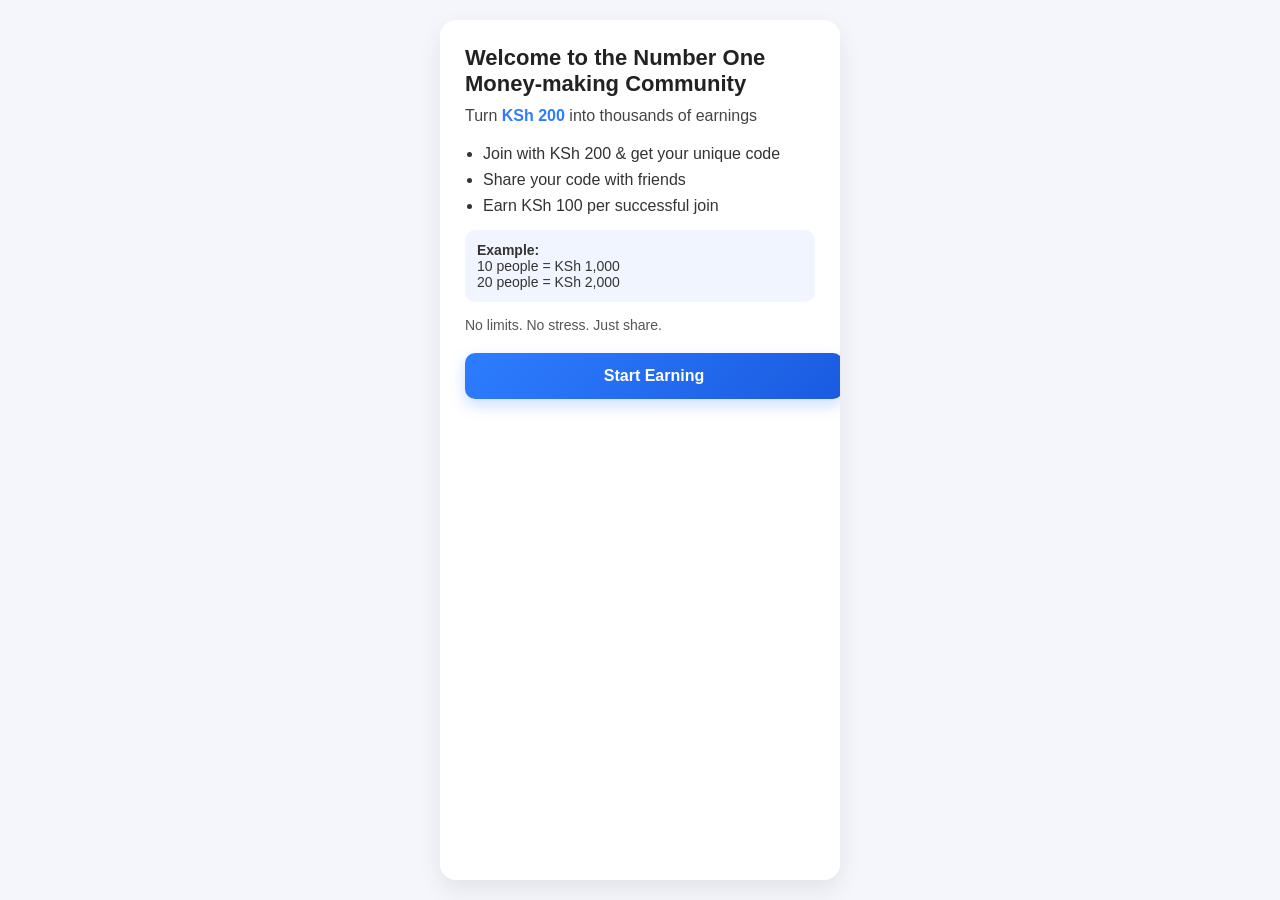
==== about.html @ 3777824d "Update about.html" ====
<!DOCTYPE html>
<html lang="en">
<head>
<meta charset="UTF-8">
<meta name="viewport" content="width=device-width, initial-scale=1.0">
<title>Welcome</title>

<style>
body {
    margin: 0;
    font-family: 'Segoe UI', Arial, sans-serif;
    background: #f4f6fb;
    display: flex;
    justify-content: center;
    align-items: center;
    height: 100vh;
}

.card {
    background: #ffffff;
    width: 350px;
    padding: 25px;
    border-radius: 16px;
    box-shadow: 0 10px 25px rgba(0,0,0,0.08);
    height: 90vh;
    margin-top: 36px;
    margin-bottom: 36px;
    overflow-y: auto;
}

.title {
    font-size: 22px;
    font-weight: 600;
    color: #222;
    margin-bottom: 10px;
}

.subtitle {
    font-size: 16px;
    font-weight: 500;
    color: #444;
    margin-bottom: 20px;
}

.highlight {
    color: #2e7dff;
    font-weight: 600;
}

.list {
    margin: 15px 0;
    padding-left: 18px;
    color: #333;
}

.list li {
    margin-bottom: 8px;
}

.example {
    background: #f1f5ff;
    padding: 12px;
    border-radius: 10px;
    margin: 15px 0;
    font-size: 14px;
    color: #333;
}

.note {
    font-size: 14px;
    color: #555;
    margin-top: 15px;
}

.pay {
    margin-top: 20px;
    padding: 12px;
    background: #fff8e6;
    border-radius: 10px;
    font-size: 14px;
}

.gif {
    margin-top: 10px;
    text-align: center;
}

.gif img {
    width: 100%;
    border-radius: 10px;
}

.footer {
    margin-top: 15px;
    font-size: 14px;
    color: #333;
    text-align: center;
}

/* BUTTON */
.cta-btn {
    display: block;
    width: 100%;
    margin-top: 20px;
    padding: 14px;
    background: linear-gradient(135deg, #2e7dff, #1a5be0);
    color: #fff;
    text-align: center;
    border-radius: 10px;
    font-size: 16px;
    font-weight: 600;
    text-decoration: none;
    transition: 0.25s ease;
    box-shadow: 0 6px 15px rgba(46,125,255,0.25);
}

.cta-btn:hover {
    transform: translateY(-2px);
    box-shadow: 0 10px 20px rgba(46,125,255,0.35);
}

.cta-btn:active {
    transform: scale(0.98);
}
</style>

</head>
<body>

<div class="card">

    <div class="title">Welcome to the Number One Money-making Community</div>

    <div class="subtitle">
        Turn <span class="highlight">KSh 200</span> into thousands of earnings
    </div>

    <ul class="list">
        <li>Join with KSh 200 & get your unique code</li>
        <li>Share your code with friends</li>
        <li>Earn KSh 100 per successful join</li>
    </ul>

    <div class="example">
        <strong>Example:</strong><br>
        10 people = KSh 1,000<br>
        20 people = KSh 2,000
    </div>

    <div class="note">
        No limits. No stress. Just share.
    </div>
  <!-- CTA BUTTON -->
    <a href="https://earnreaf.github.io/opportunity/" class="cta-btn">Start Earning</a>

</div>

</body>
</html>
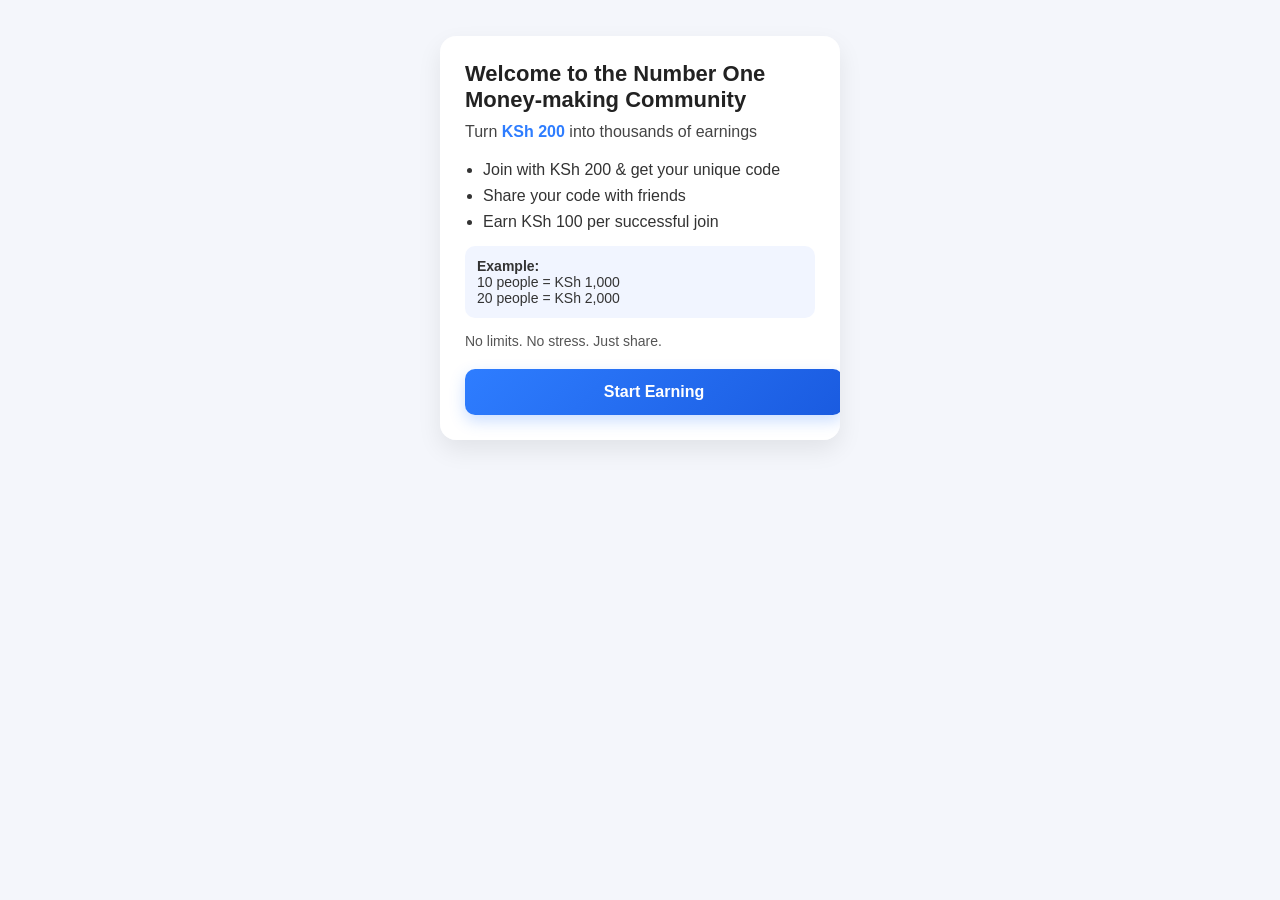
==== commit dc264c22: "Update about.html" ====
--- a/about.html
+++ b/about.html
@@ -13,7 +13,6 @@
     display: flex;
     justify-content: center;
     align-items: center;
-    height: 100vh;
 }
 
 .card {
@@ -22,7 +21,6 @@
     padding: 25px;
     border-radius: 16px;
     box-shadow: 0 10px 25px rgba(0,0,0,0.08);
-    height: 90vh;
     margin-top: 36px;
     margin-bottom: 36px;
     overflow-y: auto;
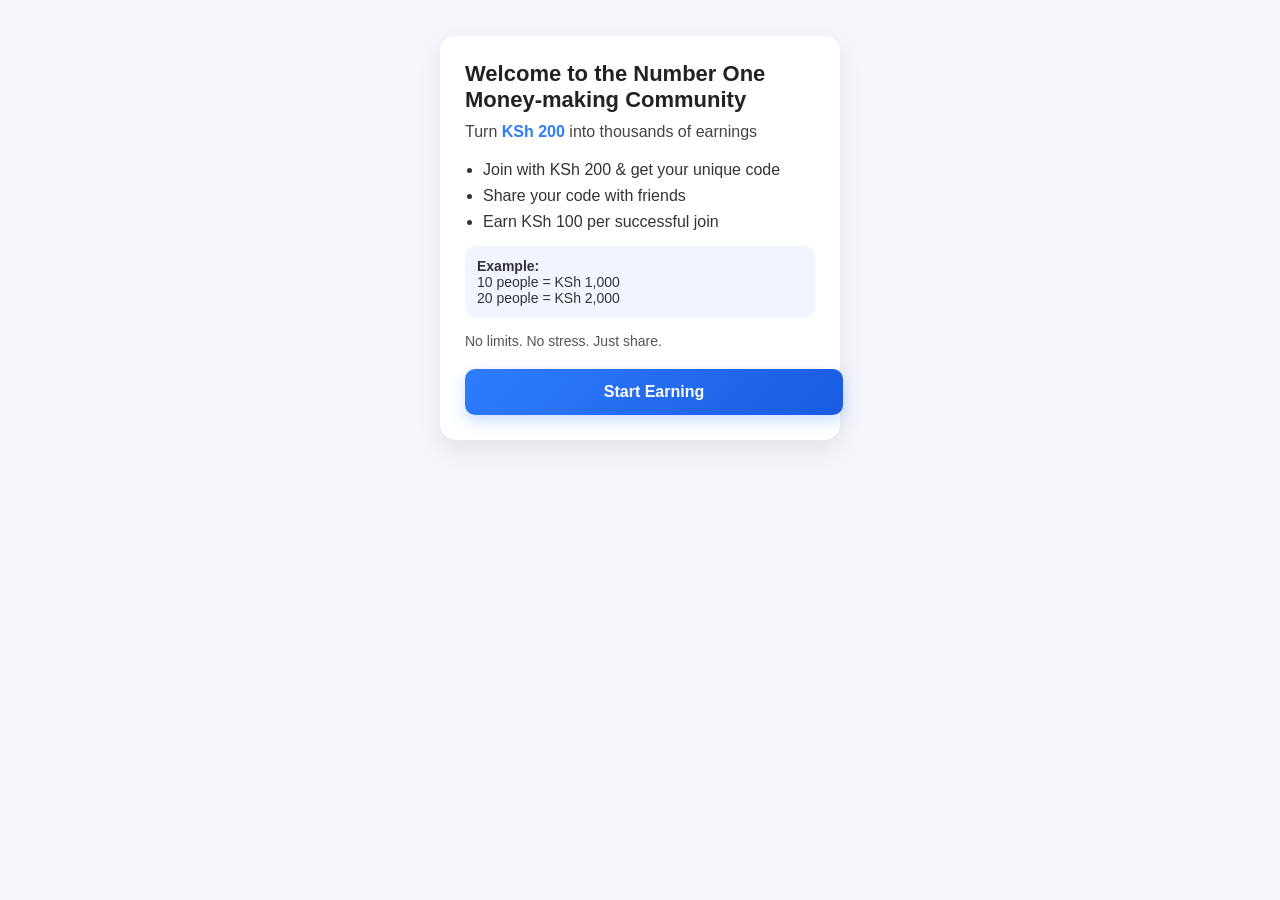
==== commit 7aef79f0: "Update about.html" ====
--- a/about.html
+++ b/about.html
@@ -23,7 +23,7 @@
     box-shadow: 0 10px 25px rgba(0,0,0,0.08);
     margin-top: 36px;
     margin-bottom: 36px;
-    overflow-y: auto;
+
 }
 
 .title {
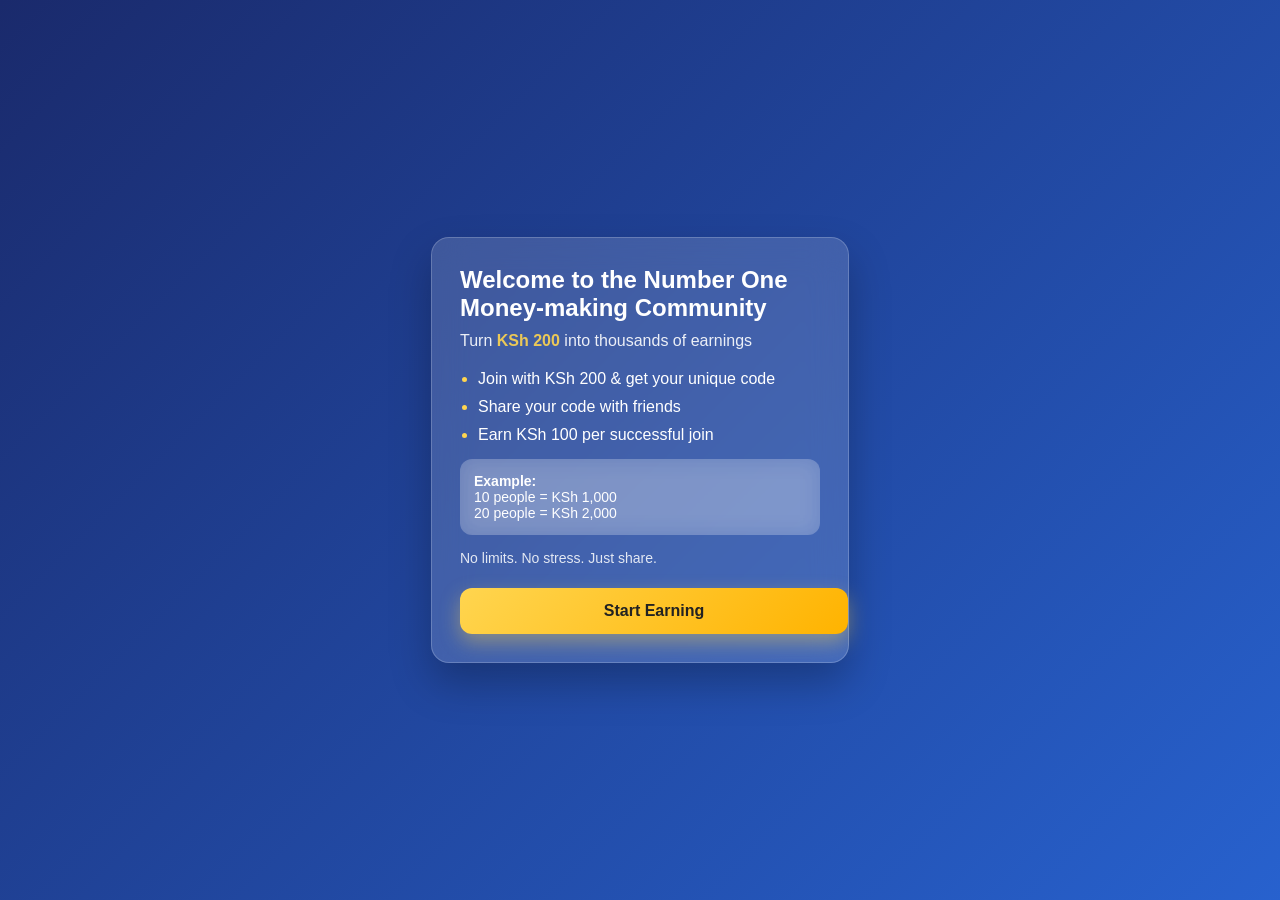
==== commit 3646cc19: "Update about.html" ====
--- a/about.html
+++ b/about.html
@@ -5,120 +5,112 @@
 <meta name="viewport" content="width=device-width, initial-scale=1.0">
 <title>Welcome</title>
 
-<style>
-body {
+<style>body {
     margin: 0;
     font-family: 'Segoe UI', Arial, sans-serif;
-    background: #f4f6fb;
+    background: linear-gradient(135deg, #1a2a6c, #2e7dff, #6dd5fa);
+    background-size: 300% 300%;
+    animation: bgMove 10s ease infinite;
     display: flex;
     justify-content: center;
     align-items: center;
+    min-height: 100vh;
+}
+
+/* animated background */
+@keyframes bgMove {
+    0% { background-position: 0% 50%; }
+    50% { background-position: 100% 50%; }
+    100% { background-position: 0% 50%; }
 }
 
 .card {
-    background: #ffffff;
-    width: 350px;
-    padding: 25px;
-    border-radius: 16px;
-    box-shadow: 0 10px 25px rgba(0,0,0,0.08);
-    margin-top: 36px;
-    margin-bottom: 36px;
+    backdrop-filter: blur(18px);
+    background: rgba(255, 255, 255, 0.15);
+    width: 90%;
+    max-width: 360px;
+    padding: 28px;
+    border-radius: 18px;
+    box-shadow: 0 20px 40px rgba(0,0,0,0.25);
+    border: 1px solid rgba(255,255,255,0.2);
+    color: #fff;
+    transition: 0.3s ease;
+}
 
+.card:hover {
+    transform: translateY(-6px) scale(1.01);
+    box-shadow: 0 30px 60px rgba(0,0,0,0.35);
 }
 
 .title {
-    font-size: 22px;
-    font-weight: 600;
-    color: #222;
+    font-size: 24px;
+    font-weight: 700;
     margin-bottom: 10px;
 }
 
 .subtitle {
     font-size: 16px;
-    font-weight: 500;
-    color: #444;
+    opacity: 0.9;
     margin-bottom: 20px;
 }
 
 .highlight {
-    color: #2e7dff;
-    font-weight: 600;
+    color: #ffd54f;
+    font-weight: 700;
 }
 
 .list {
     margin: 15px 0;
     padding-left: 18px;
-    color: #333;
 }
 
 .list li {
-    margin-bottom: 8px;
+    margin-bottom: 10px;
+    position: relative;
+}
+
+.list li::marker {
+    color: #ffd54f;
 }
 
 .example {
-    background: #f1f5ff;
-    padding: 12px;
-    border-radius: 10px;
+    background: rgba(255,255,255,0.2);
+    padding: 14px;
+    border-radius: 12px;
     margin: 15px 0;
     font-size: 14px;
-    color: #333;
+    backdrop-filter: blur(10px);
 }
 
 .note {
     font-size: 14px;
-    color: #555;
-    margin-top: 15px;
+    opacity: 0.85;
+    margin-top: 10px;
 }
 
-.pay {
-    margin-top: 20px;
-    padding: 12px;
-    background: #fff8e6;
-    border-radius: 10px;
-    font-size: 14px;
-}
-
-.gif {
-    margin-top: 10px;
-    text-align: center;
-}
-
-.gif img {
-    width: 100%;
-    border-radius: 10px;
-}
-
-.footer {
-    margin-top: 15px;
-    font-size: 14px;
-    color: #333;
-    text-align: center;
-}
-
-/* BUTTON */
 .cta-btn {
     display: block;
     width: 100%;
-    margin-top: 20px;
+    margin-top: 22px;
     padding: 14px;
-    background: linear-gradient(135deg, #2e7dff, #1a5be0);
-    color: #fff;
+    background: linear-gradient(135deg, #ffd54f, #ffb300);
+    color: #222;
     text-align: center;
-    border-radius: 10px;
+    border-radius: 12px;
     font-size: 16px;
-    font-weight: 600;
+    font-weight: 700;
     text-decoration: none;
-    transition: 0.25s ease;
-    box-shadow: 0 6px 15px rgba(46,125,255,0.25);
+    transition: 0.3s ease;
+    box-shadow: 0 8px 20px rgba(255,213,79,0.4);
 }
 
 .cta-btn:hover {
-    transform: translateY(-2px);
-    box-shadow: 0 10px 20px rgba(46,125,255,0.35);
+    transform: translateY(-3px);
+    box-shadow: 0 12px 30px rgba(255,213,79,0.6);
 }
 
 .cta-btn:active {
-    transform: scale(0.98);
+    transform: scale(0.96);
 }
 </style>
 
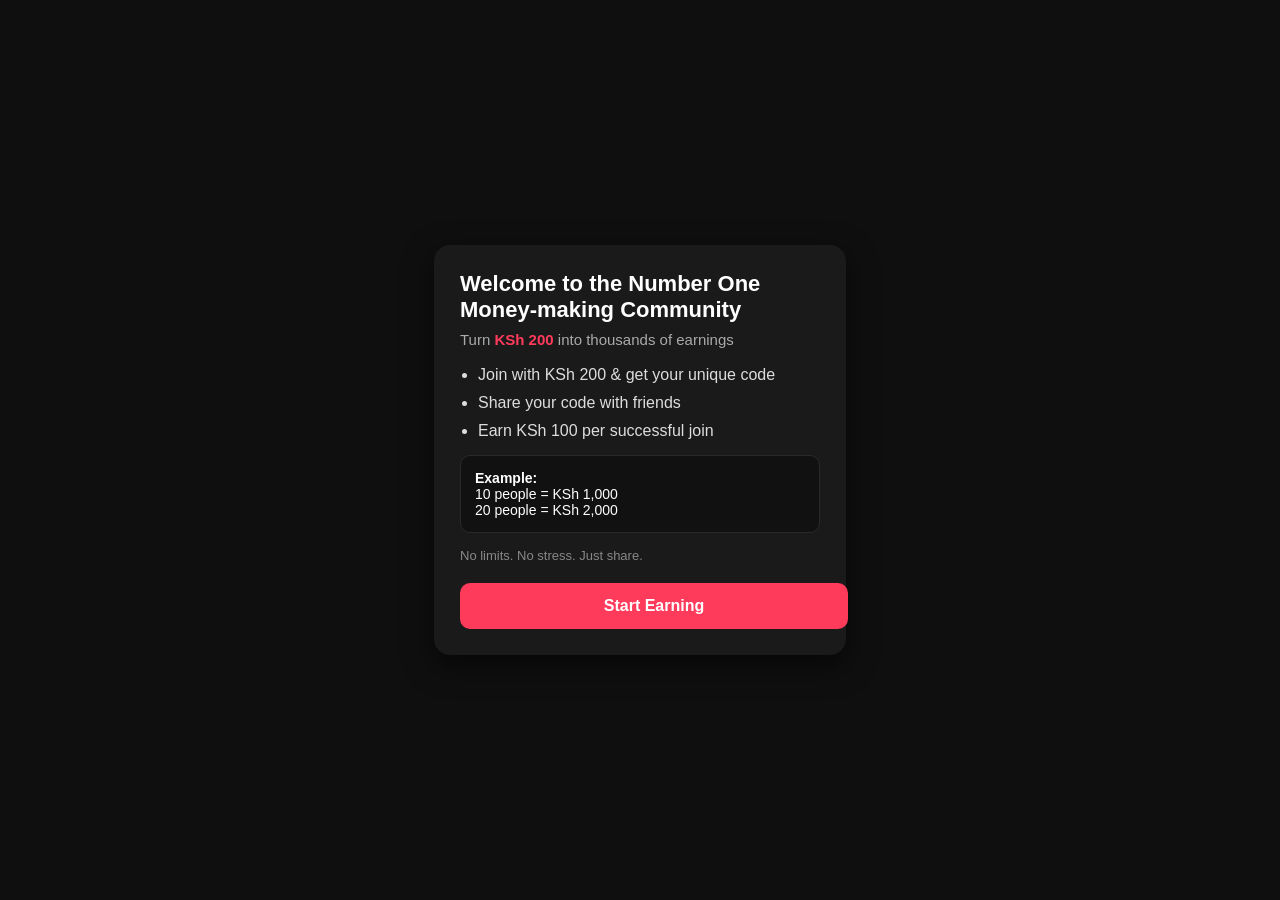
==== commit d92ba270: "Update about.html" ====
--- a/about.html
+++ b/about.html
@@ -5,112 +5,102 @@
 <meta name="viewport" content="width=device-width, initial-scale=1.0">
 <title>Welcome</title>
 
-<style>body {
+<style>
+    body {
     margin: 0;
     font-family: 'Segoe UI', Arial, sans-serif;
-    background: linear-gradient(135deg, #1a2a6c, #2e7dff, #6dd5fa);
-    background-size: 300% 300%;
-    animation: bgMove 10s ease infinite;
+    background: #0f0f0f;
     display: flex;
     justify-content: center;
     align-items: center;
     min-height: 100vh;
 }
 
-/* animated background */
-@keyframes bgMove {
-    0% { background-position: 0% 50%; }
-    50% { background-position: 100% 50%; }
-    100% { background-position: 0% 50%; }
-}
-
+/* CARD */
 .card {
-    backdrop-filter: blur(18px);
-    background: rgba(255, 255, 255, 0.15);
+    background: #1a1a1a;
     width: 90%;
     max-width: 360px;
-    padding: 28px;
-    border-radius: 18px;
-    box-shadow: 0 20px 40px rgba(0,0,0,0.25);
-    border: 1px solid rgba(255,255,255,0.2);
+    padding: 26px;
+    border-radius: 16px;
+    box-shadow: 0 10px 30px rgba(0,0,0,0.6);
     color: #fff;
-    transition: 0.3s ease;
+    transition: 0.25s ease;
 }
 
 .card:hover {
-    transform: translateY(-6px) scale(1.01);
-    box-shadow: 0 30px 60px rgba(0,0,0,0.35);
+    transform: translateY(-4px);
 }
 
+/* TEXT */
 .title {
-    font-size: 24px;
+    font-size: 22px;
     font-weight: 700;
-    margin-bottom: 10px;
+    margin-bottom: 8px;
 }
 
 .subtitle {
-    font-size: 16px;
-    opacity: 0.9;
-    margin-bottom: 20px;
+    font-size: 15px;
+    color: #aaa;
+    margin-bottom: 18px;
 }
 
 .highlight {
-    color: #ffd54f;
+    color: #ff3b5c; /* TikTok pink/red vibe */
     font-weight: 700;
 }
 
+/* LIST */
 .list {
     margin: 15px 0;
     padding-left: 18px;
+    color: #ddd;
 }
 
 .list li {
     margin-bottom: 10px;
-    position: relative;
 }
 
-.list li::marker {
-    color: #ffd54f;
+/* BOX */
+.example {
+    background: #111;
+    padding: 14px;
+    border-radius: 10px;
+    margin: 15px 0;
+    font-size: 14px;
+    border: 1px solid #2a2a2a;
 }
 
-.example {
-    background: rgba(255,255,255,0.2);
-    padding: 14px;
-    border-radius: 12px;
-    margin: 15px 0;
-    font-size: 14px;
-    backdrop-filter: blur(10px);
-}
-
+/* NOTE */
 .note {
-    font-size: 14px;
-    opacity: 0.85;
+    font-size: 13px;
+    color: #888;
     margin-top: 10px;
 }
 
+/* BUTTON */
 .cta-btn {
     display: block;
     width: 100%;
-    margin-top: 22px;
+    margin-top: 20px;
     padding: 14px;
-    background: linear-gradient(135deg, #ffd54f, #ffb300);
-    color: #222;
+    background: #ff3b5c;
+    color: #fff;
     text-align: center;
-    border-radius: 12px;
+    border-radius: 10px;
     font-size: 16px;
     font-weight: 700;
     text-decoration: none;
-    transition: 0.3s ease;
-    box-shadow: 0 8px 20px rgba(255,213,79,0.4);
+    transition: 0.2s ease;
 }
 
 .cta-btn:hover {
-    transform: translateY(-3px);
-    box-shadow: 0 12px 30px rgba(255,213,79,0.6);
+    background: #ff2a4d;
+    transform: scale(1.03);
 }
 
 .cta-btn:active {
-    transform: scale(0.96);
+    transform: scale(0.97);
 }
 </style>
 
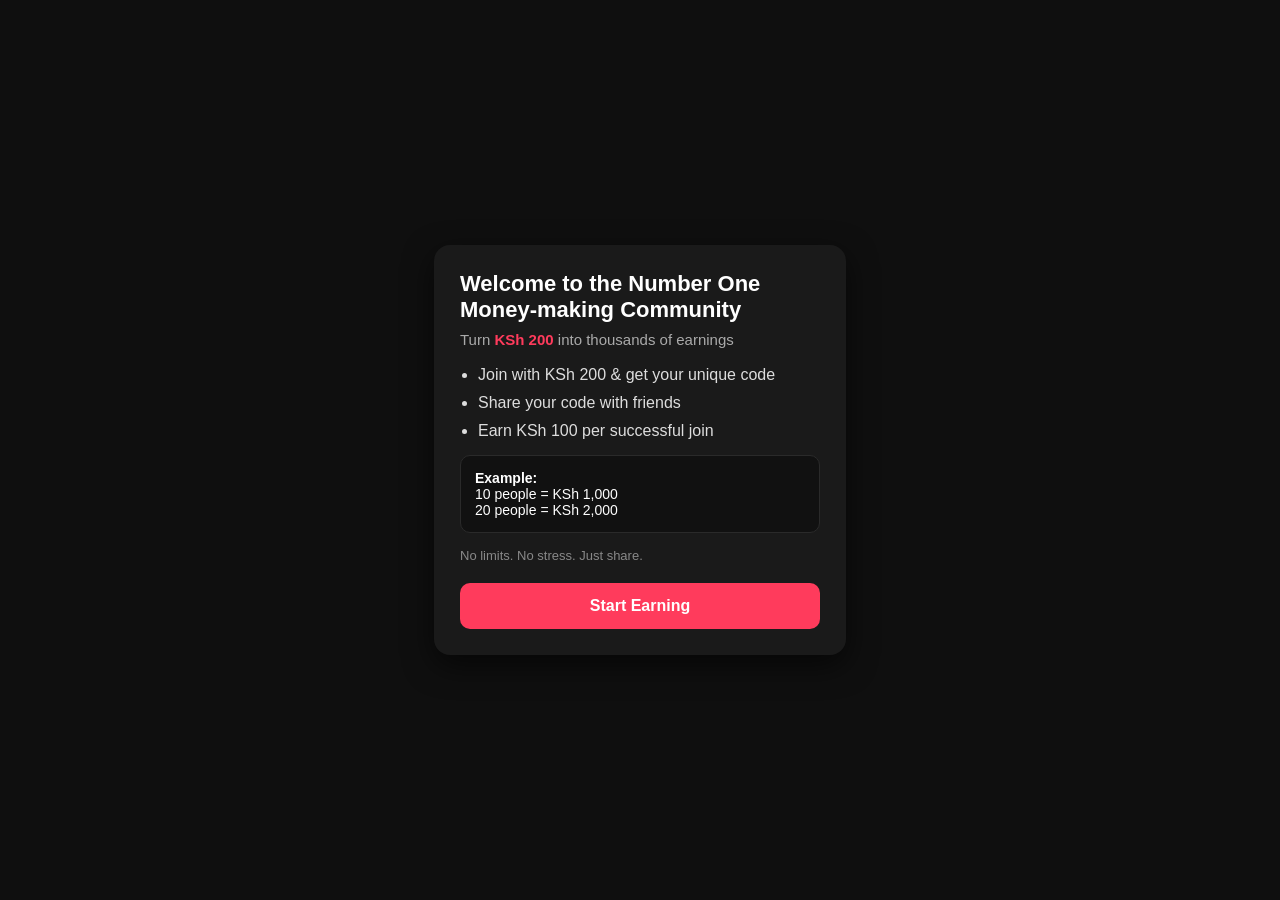
==== commit e2f00466: "Update about.html" ====
--- a/about.html
+++ b/about.html
@@ -81,7 +81,6 @@
 /* BUTTON */
 .cta-btn {
     display: block;
-    width: 100%;
     margin-top: 20px;
     padding: 14px;
     background: #ff3b5c;
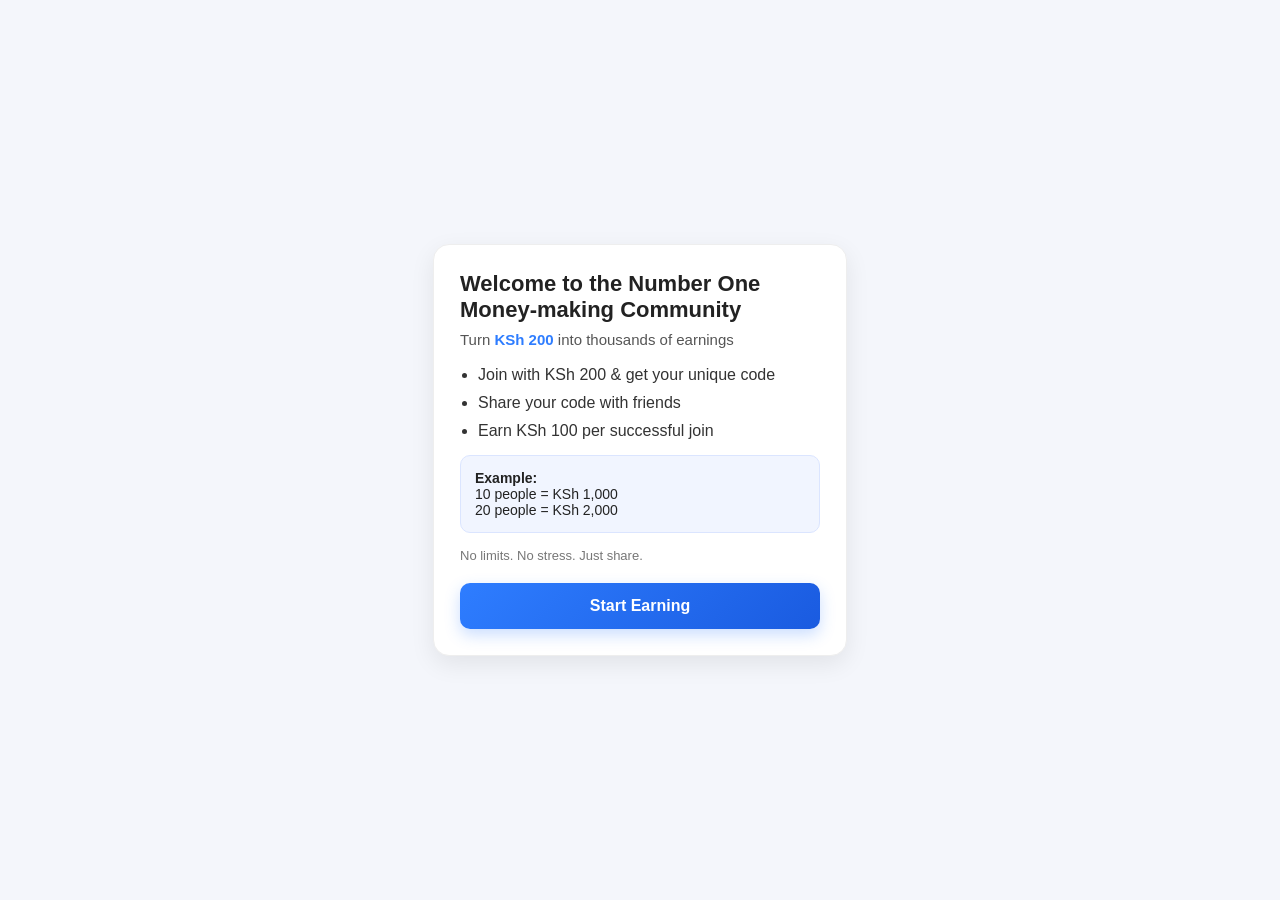
==== commit cf11fa6f: "Update about.html" ====
--- a/about.html
+++ b/about.html
@@ -6,10 +6,10 @@
 <title>Welcome</title>
 
 <style>
-    body {
+   body {
     margin: 0;
     font-family: 'Segoe UI', Arial, sans-serif;
-    background: #0f0f0f;
+    background: #f4f6fb;
     display: flex;
     justify-content: center;
     align-items: center;
@@ -18,18 +18,20 @@
 
 /* CARD */
 .card {
-    background: #1a1a1a;
+    background: #ffffff;
     width: 90%;
     max-width: 360px;
     padding: 26px;
     border-radius: 16px;
-    box-shadow: 0 10px 30px rgba(0,0,0,0.6);
-    color: #fff;
+    box-shadow: 0 8px 25px rgba(0,0,0,0.08);
+    color: #222;
     transition: 0.25s ease;
+    border: 1px solid #eee;
 }
 
 .card:hover {
     transform: translateY(-4px);
+    box-shadow: 0 12px 30px rgba(0,0,0,0.12);
 }
 
 /* TEXT */
@@ -41,12 +43,12 @@
 
 .subtitle {
     font-size: 15px;
-    color: #aaa;
+    color: #555;
     margin-bottom: 18px;
 }
 
 .highlight {
-    color: #ff3b5c; /* TikTok pink/red vibe */
+    color: #2e7dff;
     font-weight: 700;
 }
 
@@ -54,7 +56,7 @@
 .list {
     margin: 15px 0;
     padding-left: 18px;
-    color: #ddd;
+    color: #333;
 }
 
 .list li {
@@ -63,18 +65,18 @@
 
 /* BOX */
 .example {
-    background: #111;
+    background: #f1f5ff;
     padding: 14px;
     border-radius: 10px;
     margin: 15px 0;
     font-size: 14px;
-    border: 1px solid #2a2a2a;
+    border: 1px solid #dbe5ff;
 }
 
 /* NOTE */
 .note {
     font-size: 13px;
-    color: #888;
+    color: #777;
     margin-top: 10px;
 }
 
@@ -83,7 +85,7 @@
     display: block;
     margin-top: 20px;
     padding: 14px;
-    background: #ff3b5c;
+    background: linear-gradient(135deg, #2e7dff, #1a5be0);
     color: #fff;
     text-align: center;
     border-radius: 10px;
@@ -91,11 +93,12 @@
     font-weight: 700;
     text-decoration: none;
     transition: 0.2s ease;
+    box-shadow: 0 6px 15px rgba(46,125,255,0.25);
 }
 
 .cta-btn:hover {
-    background: #ff2a4d;
     transform: scale(1.03);
+    box-shadow: 0 10px 20px rgba(46,125,255,0.35);
 }
 
 .cta-btn:active {
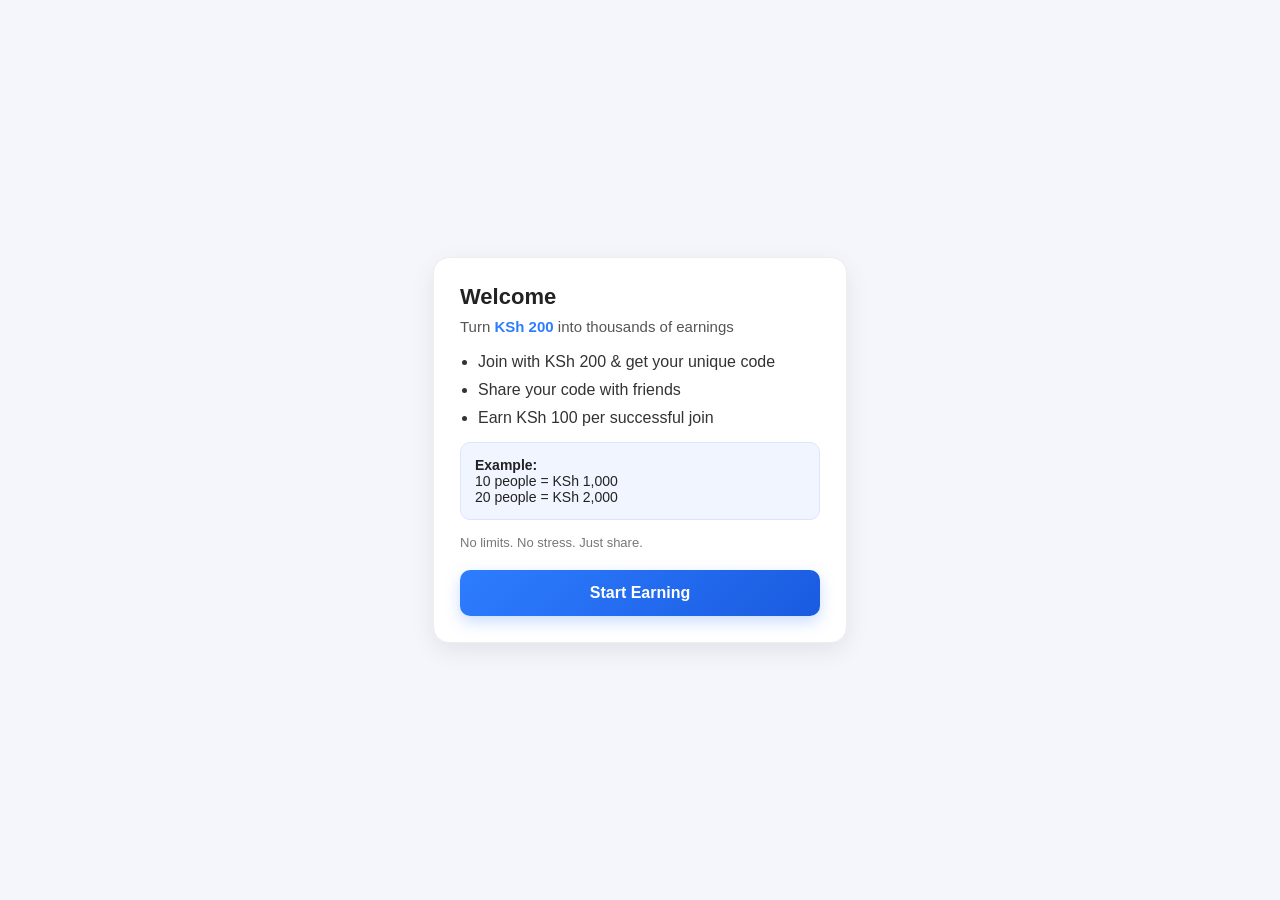
==== commit c702885a: "Update about.html" ====
--- a/about.html
+++ b/about.html
@@ -111,7 +111,7 @@
 
 <div class="card">
 
-    <div class="title">Welcome to the Number One Money-making Community</div>
+    <div class="title">Welcome</div>
 
     <div class="subtitle">
         Turn <span class="highlight">KSh 200</span> into thousands of earnings
